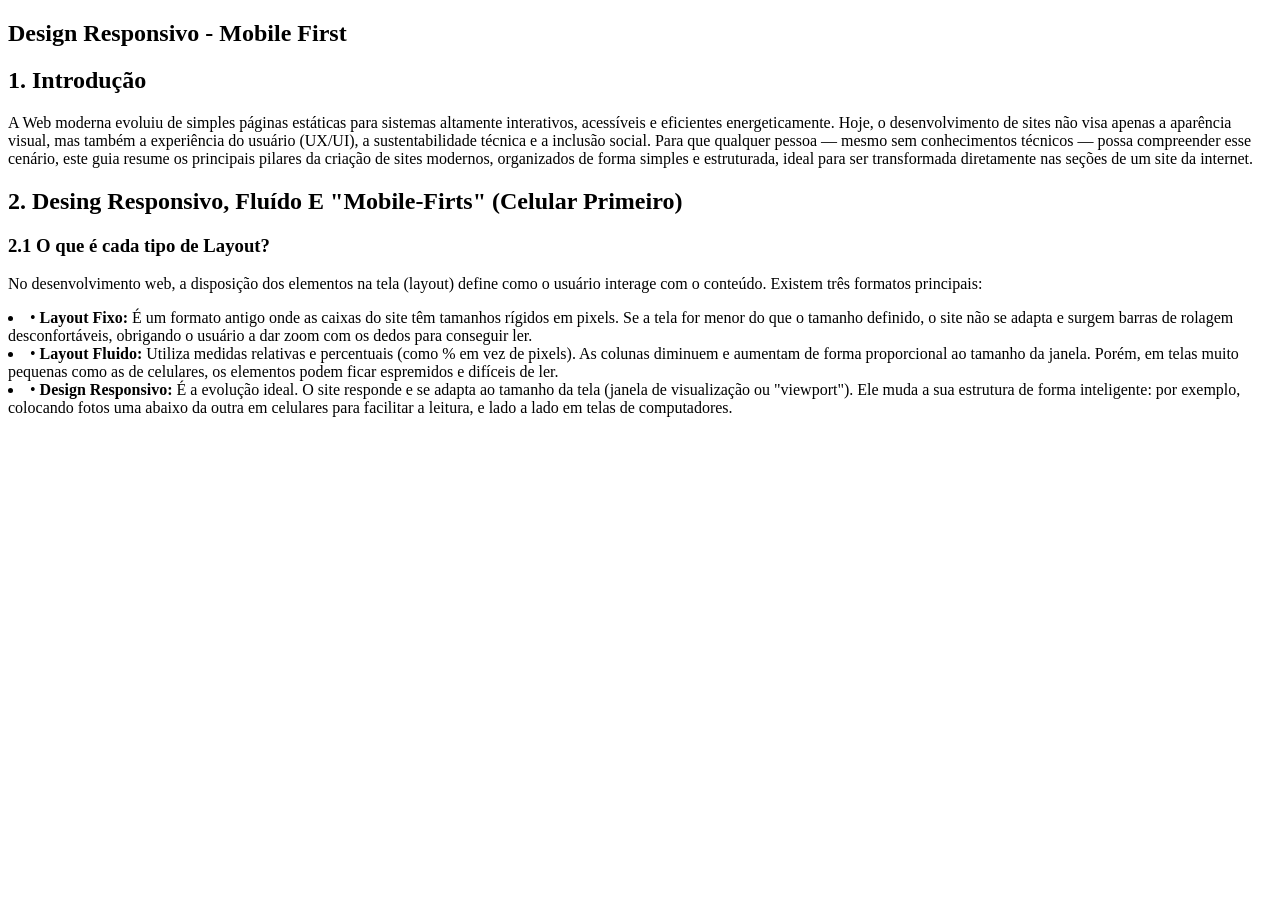
==== Atividade 3/index.html @ eb9d9224 "Create index.html with responsive design content This HTML file includes a responsive design layout " ====
<!DOCTYPE html>
<html lang="pt-br">
<head>
    <meta charset="UTF-8">
    <meta name="viewport" content="width=device-width, initial-scale=1.0">
    <title>Document</title>
    <meta name="author" content="" width=device-width, initial-scale="1.0">
    <meta name="description" content="Site sobre 'A Pesquisa' do Nick", desenvolvedor web.">
    <meta name="keywords" content="Desenvolvedor, Web, HTML,
    CSS, JavaScript, Pesquisa">

<title></title>

</head>


<body>
    <header class="header-1">

    </header>
    <main>
        <section class="home bd-grid" id="home">
            <div>
                <h1 class="home-title">Design Responsivo - Mobile First</h1>
            </div>
        </section>

        <section class="introduction section" id="introduction">
            <div>
                <h2>1. Introdução</h2>
                <p>A Web moderna evoluiu de simples páginas estáticas para sistemas altamente interativos, acessíveis e eficientes energeticamente. Hoje, o desenvolvimento de sites não visa apenas a aparência visual, mas também a experiência do usuário (UX/UI), a sustentabilidade técnica e a inclusão social. Para que qualquer pessoa — mesmo sem conhecimentos técnicos — possa compreender esse cenário, este guia resume os principais pilares da criação de sites modernos, organizados de forma simples e estruturada, ideal para ser transformada diretamente nas seções de um site da internet.</p>
            </div>
        </section>

        <section class="development section" id="development">
            <div>
                <h2>2. Desing Responsivo, Fluído E "Mobile-Firts" (Celular Primeiro)</h2>
            </div>
            <div>
                <h3>2.1 O que é cada tipo de Layout?</h3>
                <p>No desenvolvimento web, a disposição dos elementos na tela (layout) define como o usuário interage com o conteúdo. Existem três formatos principais:</p>
                <li>• <strong>Layout Fixo:</strong> É um formato antigo onde as caixas do site têm tamanhos rígidos em pixels. Se a tela for menor do que o tamanho definido, o site não se adapta e surgem barras de rolagem desconfortáveis, obrigando o usuário a dar zoom com os dedos para conseguir ler.</li>
                <li>• <strong>Layout Fluido:</strong> Utiliza medidas relativas e percentuais (como % em vez de pixels). As colunas diminuem e aumentam de forma proporcional ao tamanho da janela. Porém, em telas muito pequenas como as de celulares, os elementos podem ficar espremidos e difíceis de ler.</li>
                <li>• <strong>Design Responsivo: </strong>É a evolução ideal. O site responde e se adapta ao tamanho da tela (janela de visualização ou "viewport"). Ele muda a sua estrutura de forma inteligente: por exemplo, colocando fotos uma abaixo da outra em celulares para facilitar a leitura, e lado a lado em telas de computadores.</li>
            </div>
        </section>
    </main>
</body>
</html>
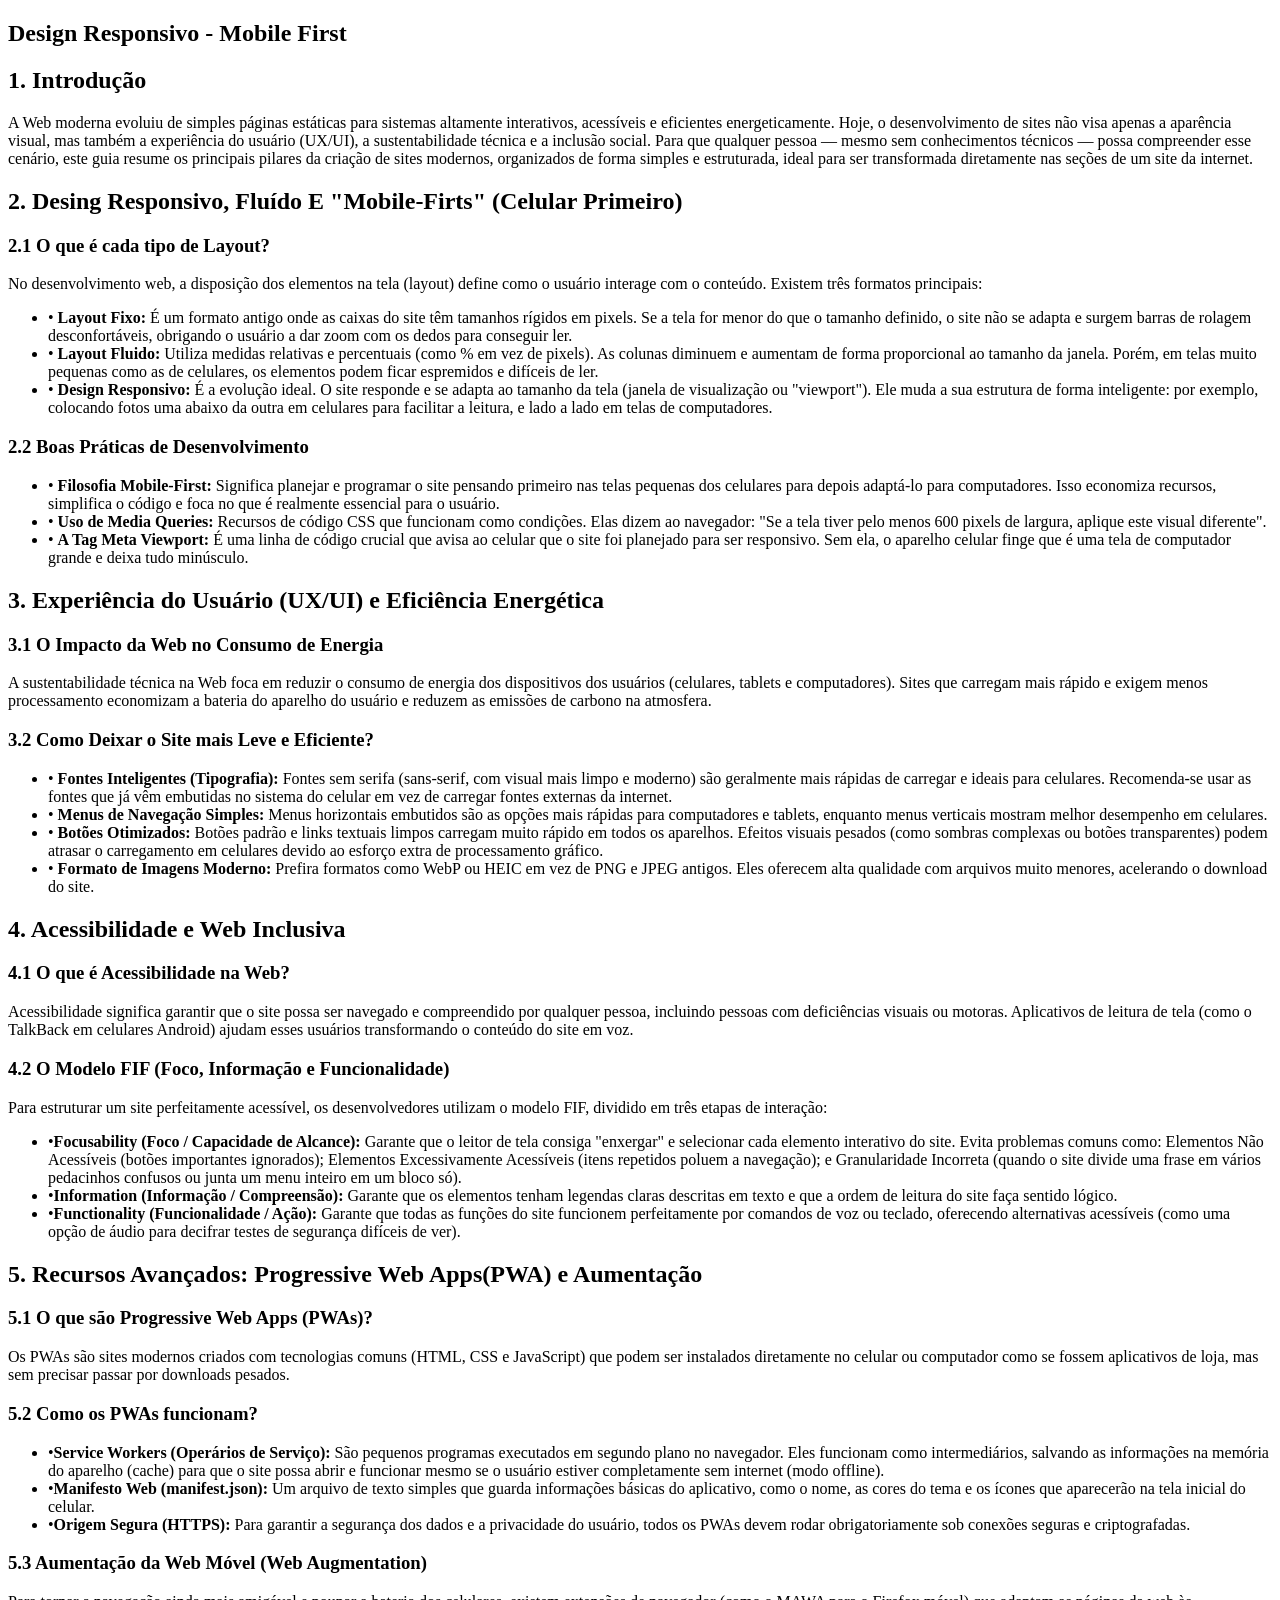
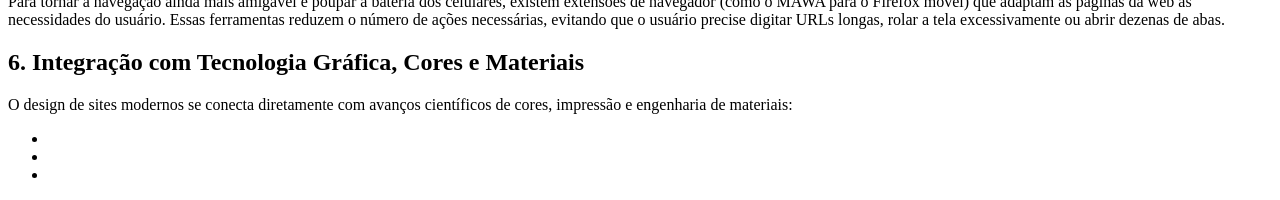
==== commit c38d9640: "Update index.html" ====
--- a/Atividade 3/index.html
+++ b/Atividade 3/index.html
@@ -1,15 +1,16 @@
 <!DOCTYPE html>
 <html lang="pt-br">
+
 <head>
     <meta charset="UTF-8">
     <meta name="viewport" content="width=device-width, initial-scale=1.0">
     <title>Document</title>
     <meta name="author" content="" width=device-width, initial-scale="1.0">
-    <meta name="description" content="Site sobre 'A Pesquisa' do Nick", desenvolvedor web.">
+    <meta name="description" content="Site sobre 'A Pesquisa' do Nick" , desenvolvedor web.">
     <meta name="keywords" content="Desenvolvedor, Web, HTML,
     CSS, JavaScript, Pesquisa">
 
-<title></title>
+    <title></title>
 
 </head>
 
@@ -28,7 +29,14 @@
         <section class="introduction section" id="introduction">
             <div>
                 <h2>1. Introdução</h2>
-                <p>A Web moderna evoluiu de simples páginas estáticas para sistemas altamente interativos, acessíveis e eficientes energeticamente. Hoje, o desenvolvimento de sites não visa apenas a aparência visual, mas também a experiência do usuário (UX/UI), a sustentabilidade técnica e a inclusão social. Para que qualquer pessoa — mesmo sem conhecimentos técnicos — possa compreender esse cenário, este guia resume os principais pilares da criação de sites modernos, organizados de forma simples e estruturada, ideal para ser transformada diretamente nas seções de um site da internet.</p>
+                <p>
+                    A Web moderna evoluiu de simples páginas estáticas para sistemas altamente interativos, acessíveis e
+                    eficientes energeticamente. Hoje, o desenvolvimento de sites não visa apenas a aparência visual, mas
+                    também a experiência do usuário (UX/UI), a sustentabilidade técnica e a inclusão social. Para que
+                    qualquer pessoa — mesmo sem conhecimentos técnicos — possa compreender esse cenário, este guia
+                    resume os principais pilares da criação de sites modernos, organizados de forma simples e
+                    estruturada, ideal para ser transformada diretamente nas seções de um site da internet.
+                </p>
             </div>
         </section>
 
@@ -38,12 +46,197 @@
             </div>
             <div>
                 <h3>2.1 O que é cada tipo de Layout?</h3>
-                <p>No desenvolvimento web, a disposição dos elementos na tela (layout) define como o usuário interage com o conteúdo. Existem três formatos principais:</p>
-                <li>• <strong>Layout Fixo:</strong> É um formato antigo onde as caixas do site têm tamanhos rígidos em pixels. Se a tela for menor do que o tamanho definido, o site não se adapta e surgem barras de rolagem desconfortáveis, obrigando o usuário a dar zoom com os dedos para conseguir ler.</li>
-                <li>• <strong>Layout Fluido:</strong> Utiliza medidas relativas e percentuais (como % em vez de pixels). As colunas diminuem e aumentam de forma proporcional ao tamanho da janela. Porém, em telas muito pequenas como as de celulares, os elementos podem ficar espremidos e difíceis de ler.</li>
-                <li>• <strong>Design Responsivo: </strong>É a evolução ideal. O site responde e se adapta ao tamanho da tela (janela de visualização ou "viewport"). Ele muda a sua estrutura de forma inteligente: por exemplo, colocando fotos uma abaixo da outra em celulares para facilitar a leitura, e lado a lado em telas de computadores.</li>
+                <p>
+                    No desenvolvimento web, a disposição dos elementos na tela (layout) define como o usuário interage
+                    com o conteúdo. Existem três formatos principais:
+                </p>
+                <ul>
+                    <li>
+                        • <strong>Layout Fixo:</strong> É um formato antigo onde as caixas do site têm tamanhos rígidos
+                        em pixels. Se a tela for menor do que o tamanho definido, o site não se adapta e surgem barras
+                        de rolagem desconfortáveis, obrigando o usuário a dar zoom com os dedos para conseguir ler.
+                    </li>
+                    <li>
+                        • <strong>Layout Fluido:</strong> Utiliza medidas relativas e percentuais (como % em vez de
+                        pixels). As colunas diminuem e aumentam de forma proporcional ao tamanho da janela. Porém, em
+                        telas muito pequenas como as de celulares, os elementos podem ficar espremidos e difíceis de
+                        ler.
+                    </li>
+                    <li>
+                        • <strong>Design Responsivo: </strong>É a evolução ideal. O site responde e se adapta ao tamanho
+                        da tela (janela de visualização ou "viewport"). Ele muda a sua estrutura de forma inteligente:
+                        por exemplo, colocando fotos uma abaixo da outra em celulares para facilitar a leitura, e lado a
+                        lado em telas de computadores.
+                    </li>
+                </ul>
+            </div>
+            <div>
+                <h3>2.2 Boas Práticas de Desenvolvimento</h3>
+                <ul>
+                    <li>
+                        • <strong>Filosofia Mobile-First: </strong>Significa planejar e programar o site pensando
+                        primeiro nas telas pequenas dos celulares para depois adaptá-lo para computadores. Isso
+                        economiza recursos, simplifica o código e foca no que é realmente essencial para o usuário.
+                    </li>
+                    <li>
+                        • <strong>Uso de Media Queries: </strong>Recursos de código CSS que funcionam como condições.
+                        Elas dizem ao navegador: "Se a tela tiver pelo menos 600 pixels de largura, aplique este visual
+                        diferente".
+                    </li>
+                    <li>
+                        • <strong>A Tag Meta Viewport: </strong>É uma linha de código crucial que avisa ao celular que o
+                        site foi planejado para ser responsivo. Sem ela, o aparelho celular finge que é uma tela de
+                        computador grande e deixa tudo minúsculo.
+                    </li>
+                </ul>
+            </div>
+        </section>
+
+        <section>
+            <div>
+                <h2>3. Experiência do Usuário (UX/UI) e Eficiência Energética</h2>
+            </div>
+            <div>
+                <h3>3.1 O Impacto da Web no Consumo de Energia</h3>
+                <p>
+                    A sustentabilidade técnica na Web foca em reduzir o consumo de energia dos dispositivos dos usuários
+                    (celulares, tablets e computadores). Sites que carregam mais rápido e exigem menos processamento
+                    economizam a bateria do aparelho do usuário e reduzem as emissões de carbono na atmosfera.
+                </p>
+            </div>
+            <div>
+                <h3>3.2 Como Deixar o Site mais Leve e Eficiente?</h3>
+                <ul>
+                    <li>
+                        • <strong>Fontes Inteligentes (Tipografia): </strong>Fontes sem serifa (sans-serif, com visual
+                        mais limpo e moderno) são geralmente mais rápidas de carregar e ideais para celulares.
+                        Recomenda-se usar as fontes que já vêm embutidas no sistema do celular em vez de carregar fontes
+                        externas da internet.
+                    </li>
+                    <li>
+                        • <strong>Menus de Navegação Simples: </strong>Menus horizontais embutidos são as opções mais
+                        rápidas para computadores e tablets, enquanto menus verticais mostram melhor desempenho em
+                        celulares.
+                    </li>
+                    <li>
+                        • <strong>Botões Otimizados: </strong>Botões padrão e links textuais limpos carregam muito
+                        rápido em todos os aparelhos. Efeitos visuais pesados (como sombras complexas ou botões
+                        transparentes) podem atrasar o carregamento em celulares devido ao esforço extra de
+                        processamento gráfico.
+                    </li>
+                    <li>
+                        • <strong>Formato de Imagens Moderno:</strong> Prefira formatos como WebP ou HEIC em vez de PNG
+                        e JPEG antigos. Eles oferecem alta qualidade com arquivos muito menores, acelerando o download
+                        do site.
+                    </li>
+                </ul>
+            </div>
+        </section>
+
+        <section>
+            <div>
+                <h2>4. Acessibilidade e Web Inclusiva</h2>
+            </div>
+            <div>
+                <h3>4.1 O que é Acessibilidade na Web?</h3>
+                <p>
+                    Acessibilidade significa garantir que o site possa ser navegado e compreendido por qualquer pessoa,
+                    incluindo pessoas com deficiências visuais ou motoras. Aplicativos de leitura de tela (como o
+                    TalkBack em celulares Android) ajudam esses usuários transformando o conteúdo do site em voz.
+                </p>
+            </div>
+            <div>
+                <h3>4.2 O Modelo FIF (Foco, Informação e Funcionalidade)</h3>
+                <p>
+                    Para estruturar um site perfeitamente acessível, os desenvolvedores utilizam o modelo FIF, dividido
+                    em três etapas de interação:
+                </p>
+                <ul>
+                    <li>
+                        •<strong>Focusability (Foco / Capacidade de Alcance):</strong> Garante que o leitor de tela
+                        consiga "enxergar" e selecionar cada elemento interativo do site. Evita problemas comuns como:
+                        Elementos Não Acessíveis (botões importantes ignorados); Elementos Excessivamente Acessíveis
+                        (itens repetidos poluem a navegação); e Granularidade Incorreta (quando o site divide uma frase
+                        em vários pedacinhos confusos ou junta um menu inteiro em um bloco só).
+                    </li>
+                    <li>
+                        •<strong>Information (Informação / Compreensão):</strong> Garante que os elementos tenham
+                        legendas claras descritas em texto e que a ordem de leitura do site faça sentido lógico.
+                    </li>
+                    <li>
+                        •<strong>Functionality (Funcionalidade / Ação):</strong> Garante que todas as funções do site
+                        funcionem perfeitamente por comandos de voz ou teclado, oferecendo alternativas acessíveis (como
+                        uma opção de áudio para decifrar testes de segurança difíceis de ver).
+                    </li>
+                </ul>
+            </div>
+        </section>
+
+        <section>
+            <div>
+                <h2>5. Recursos Avançados: Progressive Web Apps(PWA) e Aumentação</h2>
+            </div>
+            <div>
+                <h3>5.1 O que são Progressive Web Apps (PWAs)?</h3>
+                <p>
+                    Os PWAs são sites modernos criados com tecnologias comuns (HTML, CSS e JavaScript) que podem ser
+                    instalados diretamente no celular ou computador como se fossem aplicativos de loja, mas sem precisar
+                    passar por downloads pesados.
+                </p>
+            </div>
+            <div>
+                <h3>5.2 Como os PWAs funcionam?</h3>
+                <ul>
+                    <li>
+                        •<strong>Service Workers (Operários de Serviço):</strong> São pequenos programas executados em
+                        segundo plano no navegador. Eles funcionam como intermediários, salvando as informações na
+                        memória do aparelho (cache) para que o site possa abrir e funcionar mesmo se o usuário estiver
+                        completamente sem internet (modo offline).
+                    </li>
+                    <li>
+                        •<strong>Manifesto Web (manifest.json):</strong> Um arquivo de texto simples que guarda
+                        informações básicas do aplicativo, como o nome, as cores do tema e os ícones que aparecerão na
+                        tela inicial do celular.
+                    </li>
+                    <li>
+                        •<strong>Origem Segura (HTTPS):</strong> Para garantir a segurança dos dados e a privacidade do
+                        usuário, todos os PWAs devem rodar obrigatoriamente sob conexões seguras e criptografadas.
+                    </li>
+                </ul>
+            </div>
+            <div>
+                <h3>5.3 Aumentação da Web Móvel (Web Augmentation)</h3>
+                <p>
+                    Para tornar a navegação ainda mais amigável e poupar a bateria dos celulares, existem extensões de
+                    navegador (como o MAWA para o Firefox móvel) que adaptam as páginas da web às necessidades do
+                    usuário. Essas ferramentas reduzem o número de ações necessárias, evitando que o usuário precise
+                    digitar URLs longas, rolar a tela excessivamente ou abrir dezenas de abas.
+                </p>
+            </div>
+        </section>
+
+        <section>
+            <div>
+                <h2>6. Integração com Tecnologia Gráfica, Cores e Materiais</h2>
+            </div>
+            <div>
+                <p>
+                    O design de sites modernos se conecta diretamente com avanços científicos de cores, impressão e engenharia de materiais:
+                </p>
+                <ul>
+                    <li>
+
+                    </li>
+                    <li>
+
+                    </li>
+                    <li>
+                        
+                    </li>
+                </ul>
             </div>
         </section>
     </main>
 </body>
+
 </html>
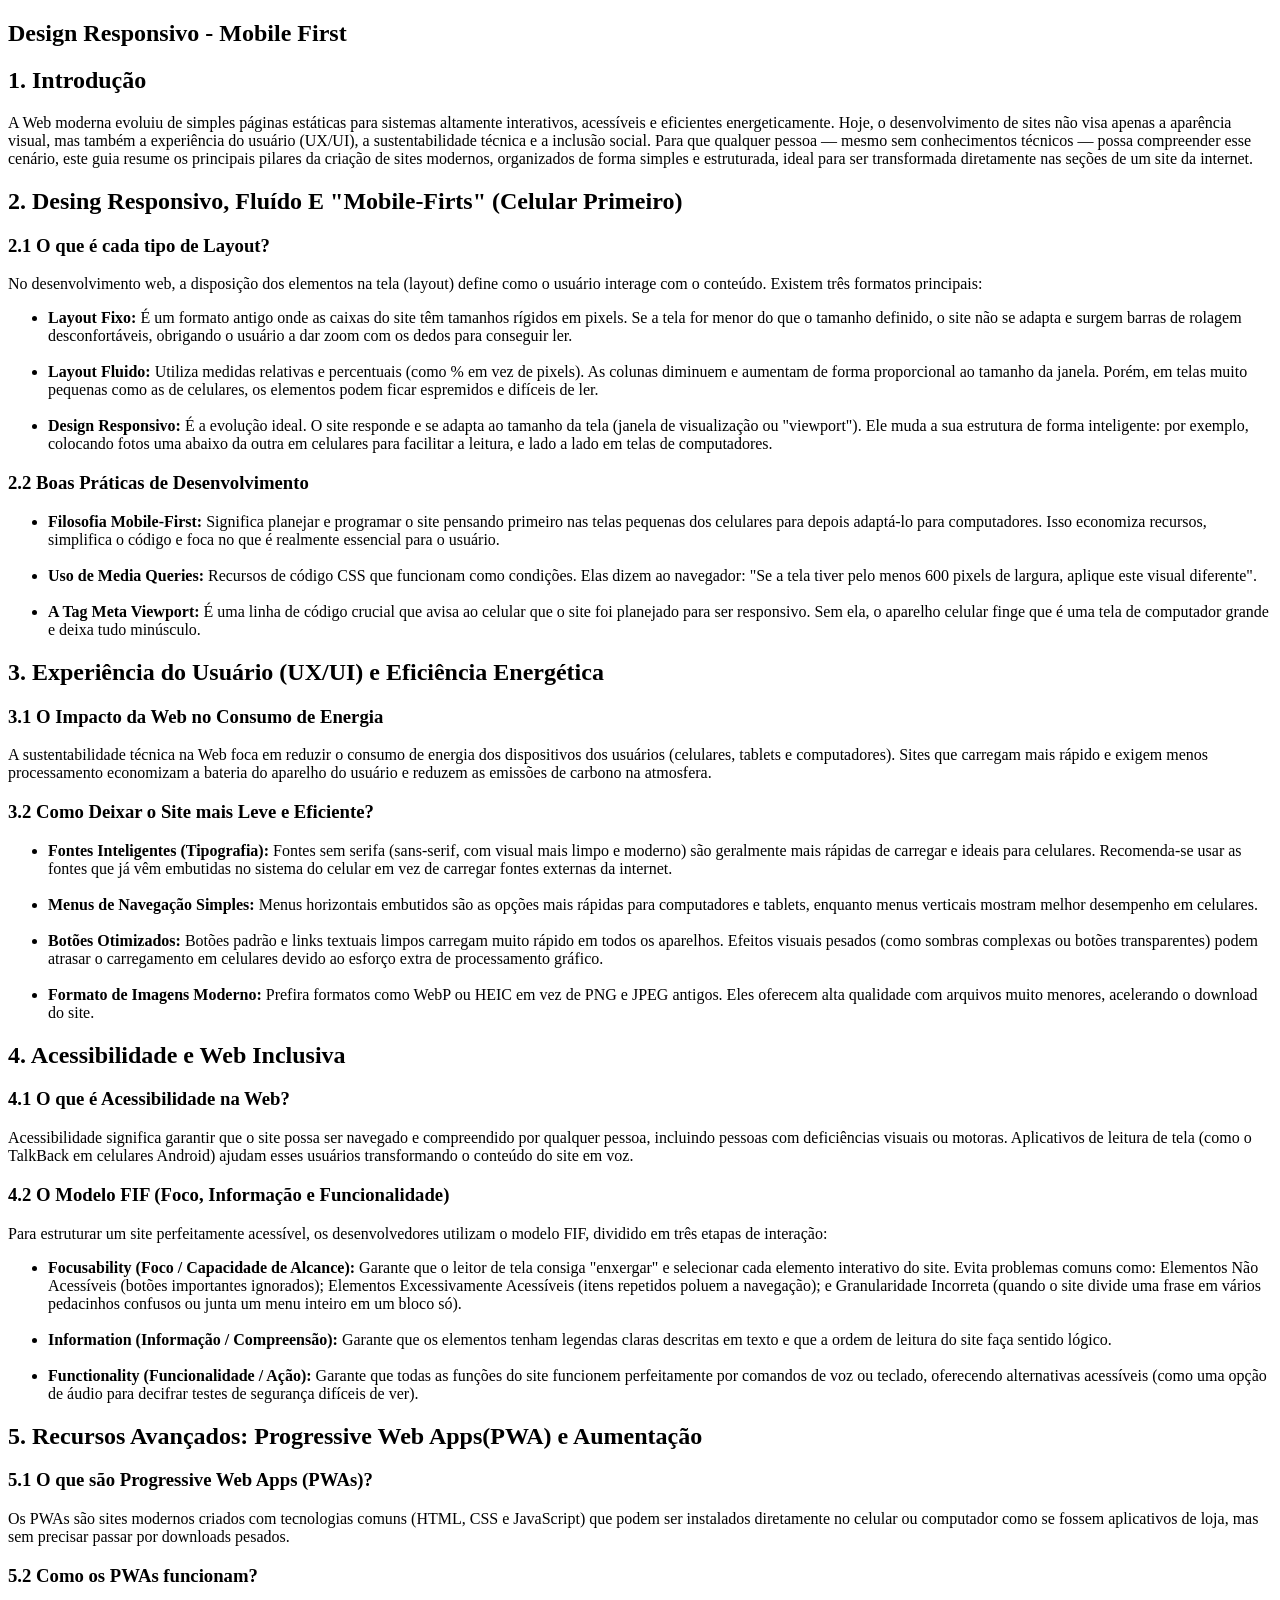
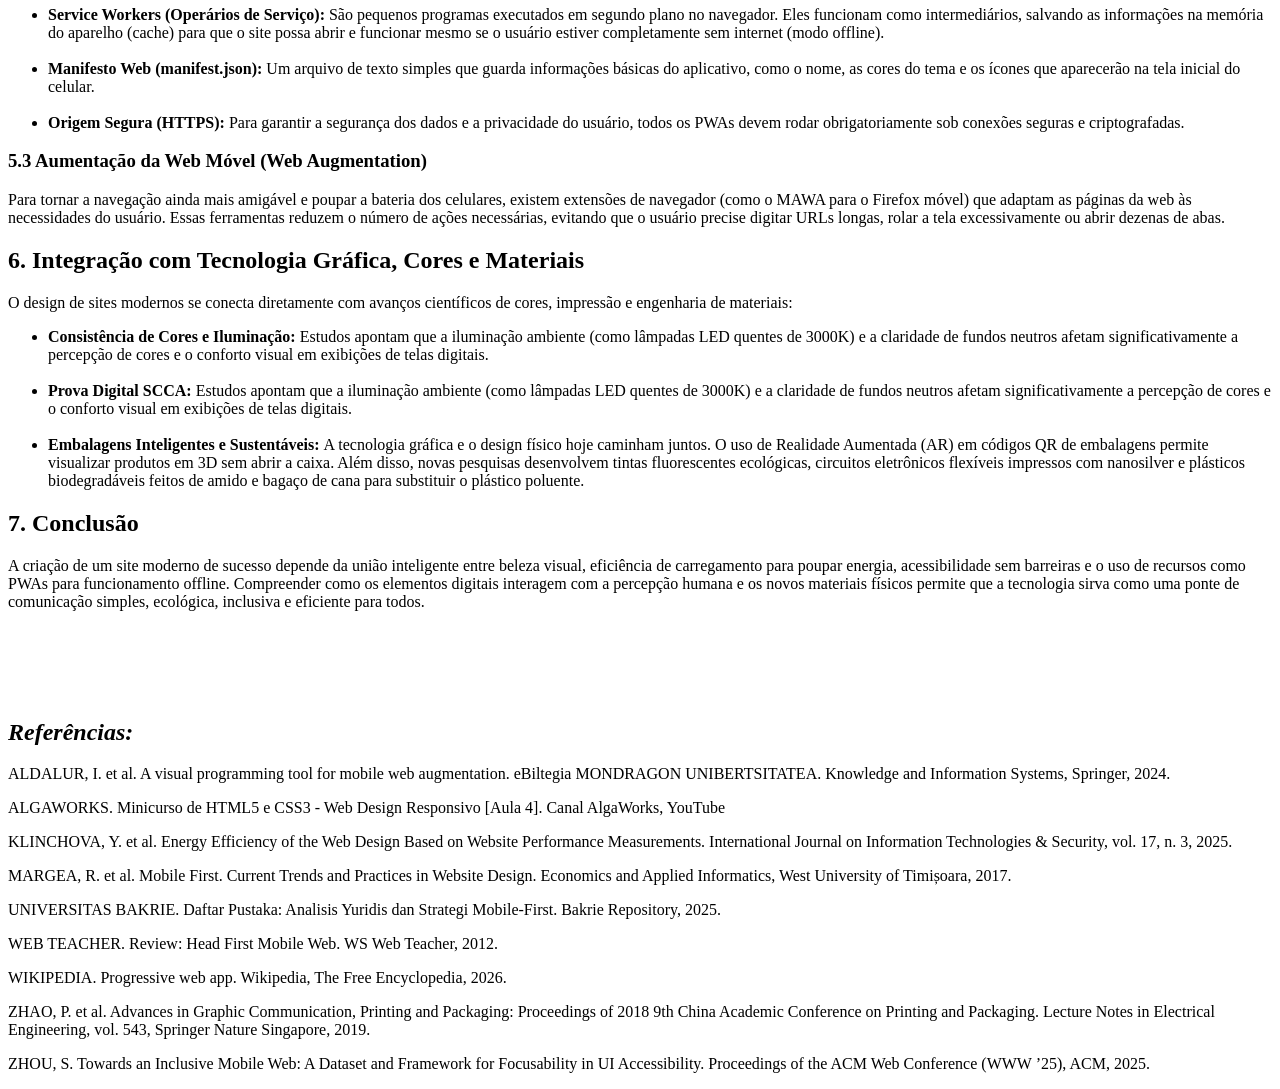
==== commit 4b31c4af: "Update index.html" ====
--- a/Atividade 3/index.html
+++ b/Atividade 3/index.html
@@ -52,18 +52,20 @@
                 </p>
                 <ul>
                     <li>
-                        • <strong>Layout Fixo:</strong> É um formato antigo onde as caixas do site têm tamanhos rígidos
+                        <strong>Layout Fixo:</strong> É um formato antigo onde as caixas do site têm tamanhos rígidos
                         em pixels. Se a tela for menor do que o tamanho definido, o site não se adapta e surgem barras
-                        de rolagem desconfortáveis, obrigando o usuário a dar zoom com os dedos para conseguir ler.
-                    </li>
-                    <li>
-                        • <strong>Layout Fluido:</strong> Utiliza medidas relativas e percentuais (como % em vez de
+                        de rolagem desconfortáveis, obrigando o usuário a dar zoom com os dedos para conseguir ler.<br>
+                    </li>
+                    <br>
+                    <li>
+                        <strong>Layout Fluido:</strong> Utiliza medidas relativas e percentuais (como % em vez de
                         pixels). As colunas diminuem e aumentam de forma proporcional ao tamanho da janela. Porém, em
                         telas muito pequenas como as de celulares, os elementos podem ficar espremidos e difíceis de
                         ler.
                     </li>
-                    <li>
-                        • <strong>Design Responsivo: </strong>É a evolução ideal. O site responde e se adapta ao tamanho
+                    <br>
+                    <li>
+                        <strong>Design Responsivo: </strong>É a evolução ideal. O site responde e se adapta ao tamanho
                         da tela (janela de visualização ou "viewport"). Ele muda a sua estrutura de forma inteligente:
                         por exemplo, colocando fotos uma abaixo da outra em celulares para facilitar a leitura, e lado a
                         lado em telas de computadores.
@@ -74,17 +76,19 @@
                 <h3>2.2 Boas Práticas de Desenvolvimento</h3>
                 <ul>
                     <li>
-                        • <strong>Filosofia Mobile-First: </strong>Significa planejar e programar o site pensando
+                        <strong>Filosofia Mobile-First: </strong>Significa planejar e programar o site pensando
                         primeiro nas telas pequenas dos celulares para depois adaptá-lo para computadores. Isso
                         economiza recursos, simplifica o código e foca no que é realmente essencial para o usuário.
                     </li>
-                    <li>
-                        • <strong>Uso de Media Queries: </strong>Recursos de código CSS que funcionam como condições.
+                    <br>
+                    <li>
+                        <strong>Uso de Media Queries: </strong>Recursos de código CSS que funcionam como condições.
                         Elas dizem ao navegador: "Se a tela tiver pelo menos 600 pixels de largura, aplique este visual
                         diferente".
                     </li>
-                    <li>
-                        • <strong>A Tag Meta Viewport: </strong>É uma linha de código crucial que avisa ao celular que o
+                    <br>
+                    <li>
+                        <strong>A Tag Meta Viewport: </strong>É uma linha de código crucial que avisa ao celular que o
                         site foi planejado para ser responsivo. Sem ela, o aparelho celular finge que é uma tela de
                         computador grande e deixa tudo minúsculo.
                     </li>
@@ -108,24 +112,27 @@
                 <h3>3.2 Como Deixar o Site mais Leve e Eficiente?</h3>
                 <ul>
                     <li>
-                        • <strong>Fontes Inteligentes (Tipografia): </strong>Fontes sem serifa (sans-serif, com visual
+                        <strong>Fontes Inteligentes (Tipografia): </strong>Fontes sem serifa (sans-serif, com visual
                         mais limpo e moderno) são geralmente mais rápidas de carregar e ideais para celulares.
                         Recomenda-se usar as fontes que já vêm embutidas no sistema do celular em vez de carregar fontes
                         externas da internet.
                     </li>
-                    <li>
-                        • <strong>Menus de Navegação Simples: </strong>Menus horizontais embutidos são as opções mais
+                    <br>
+                    <li>
+                        <strong>Menus de Navegação Simples: </strong>Menus horizontais embutidos são as opções mais
                         rápidas para computadores e tablets, enquanto menus verticais mostram melhor desempenho em
                         celulares.
                     </li>
-                    <li>
-                        • <strong>Botões Otimizados: </strong>Botões padrão e links textuais limpos carregam muito
+                    <br>
+                    <li>
+                        <strong>Botões Otimizados: </strong>Botões padrão e links textuais limpos carregam muito
                         rápido em todos os aparelhos. Efeitos visuais pesados (como sombras complexas ou botões
                         transparentes) podem atrasar o carregamento em celulares devido ao esforço extra de
                         processamento gráfico.
                     </li>
-                    <li>
-                        • <strong>Formato de Imagens Moderno:</strong> Prefira formatos como WebP ou HEIC em vez de PNG
+                    <br>
+                    <li>
+                        <strong>Formato de Imagens Moderno:</strong> Prefira formatos como WebP ou HEIC em vez de PNG
                         e JPEG antigos. Eles oferecem alta qualidade com arquivos muito menores, acelerando o download
                         do site.
                     </li>
@@ -153,18 +160,20 @@
                 </p>
                 <ul>
                     <li>
-                        •<strong>Focusability (Foco / Capacidade de Alcance):</strong> Garante que o leitor de tela
+                        <strong> Focusability (Foco / Capacidade de Alcance):</strong> Garante que o leitor de tela
                         consiga "enxergar" e selecionar cada elemento interativo do site. Evita problemas comuns como:
                         Elementos Não Acessíveis (botões importantes ignorados); Elementos Excessivamente Acessíveis
                         (itens repetidos poluem a navegação); e Granularidade Incorreta (quando o site divide uma frase
                         em vários pedacinhos confusos ou junta um menu inteiro em um bloco só).
                     </li>
-                    <li>
-                        •<strong>Information (Informação / Compreensão):</strong> Garante que os elementos tenham
+                    <br>
+                    <li>
+                        <strong> Information (Informação / Compreensão):</strong> Garante que os elementos tenham
                         legendas claras descritas em texto e que a ordem de leitura do site faça sentido lógico.
                     </li>
-                    <li>
-                        •<strong>Functionality (Funcionalidade / Ação):</strong> Garante que todas as funções do site
+                    <br>
+                    <li>
+                        <strong> Functionality (Funcionalidade / Ação):</strong> Garante que todas as funções do site
                         funcionem perfeitamente por comandos de voz ou teclado, oferecendo alternativas acessíveis (como
                         uma opção de áudio para decifrar testes de segurança difíceis de ver).
                     </li>
@@ -188,18 +197,20 @@
                 <h3>5.2 Como os PWAs funcionam?</h3>
                 <ul>
                     <li>
-                        •<strong>Service Workers (Operários de Serviço):</strong> São pequenos programas executados em
+                        <strong> Service Workers (Operários de Serviço):</strong> São pequenos programas executados em
                         segundo plano no navegador. Eles funcionam como intermediários, salvando as informações na
                         memória do aparelho (cache) para que o site possa abrir e funcionar mesmo se o usuário estiver
                         completamente sem internet (modo offline).
                     </li>
-                    <li>
-                        •<strong>Manifesto Web (manifest.json):</strong> Um arquivo de texto simples que guarda
+                    <br>
+                    <li>
+                        <strong> Manifesto Web (manifest.json):</strong> Um arquivo de texto simples que guarda
                         informações básicas do aplicativo, como o nome, as cores do tema e os ícones que aparecerão na
                         tela inicial do celular.
                     </li>
-                    <li>
-                        •<strong>Origem Segura (HTTPS):</strong> Para garantir a segurança dos dados e a privacidade do
+                    <br>
+                    <li>
+                        <strong> Origem Segura (HTTPS):</strong> Para garantir a segurança dos dados e a privacidade do
                         usuário, todos os PWAs devem rodar obrigatoriamente sob conexões seguras e criptografadas.
                     </li>
                 </ul>
@@ -221,21 +232,89 @@
             </div>
             <div>
                 <p>
-                    O design de sites modernos se conecta diretamente com avanços científicos de cores, impressão e engenharia de materiais:
-                </p>
-                <ul>
-                    <li>
-
-                    </li>
-                    <li>
-
-                    </li>
-                    <li>
-                        
-                    </li>
-                </ul>
-            </div>
-        </section>
+                    O design de sites modernos se conecta diretamente com avanços científicos de cores, impressão e
+                    engenharia de materiais:
+                </p>
+                <ul>
+                    <li>
+                        <strong> Consistência de Cores e Iluminação: </strong>Estudos apontam que a iluminação ambiente
+                        (como lâmpadas LED quentes de 3000K) e a claridade de fundos neutros afetam significativamente a
+                        percepção de cores e o conforto visual em exibições de telas digitais.
+                    </li>
+                    <br>
+                    <li>
+                        <strong> Prova Digital SCCA: </strong>Estudos apontam que a iluminação ambiente (como lâmpadas
+                        LED quentes de 3000K) e a claridade de fundos neutros afetam significativamente a percepção de
+                        cores e o conforto visual em exibições de telas digitais.
+                    </li>
+                    <br>
+                    <li>
+                        <strong> Embalagens Inteligentes e Sustentáveis: </strong>A tecnologia gráfica e o design físico
+                        hoje caminham juntos. O uso de Realidade Aumentada (AR) em códigos QR de embalagens permite
+                        visualizar produtos em 3D sem abrir a caixa. Além disso, novas pesquisas desenvolvem tintas
+                        fluorescentes ecológicas, circuitos eletrônicos flexíveis impressos com nanosilver e plásticos
+                        biodegradáveis feitos de amido e bagaço de cana para substituir o plástico poluente.
+                    </li>
+                </ul>
+            </div>
+        </section>
+
+        <section>
+            <div>
+                <h2>7. Conclusão</h2>
+            </div>
+            <p>
+                A criação de um site moderno de sucesso depende da união inteligente entre beleza visual, eficiência de
+                carregamento para poupar energia, acessibilidade sem barreiras e o uso de recursos como PWAs para
+                funcionamento offline. Compreender como os elementos digitais interagem com a percepção humana e os
+                novos materiais físicos permite que a tecnologia sirva como uma ponte de comunicação simples, ecológica,
+                inclusiva e eficiente para todos.
+            </p>
+        </section>
+        <br><br><br><br>
+
+        <footer>
+            <div>
+                <p>
+                    <h2><i>Referências:</i></h2>
+                </p>
+                <p>
+                    ALDALUR, I. et al. A visual programming tool for mobile web augmentation. eBiltegia MONDRAGON
+                    UNIBERTSITATEA. Knowledge and Information Systems, Springer, 2024.
+                </p>
+                <p>
+                    ALGAWORKS. Minicurso de HTML5 e CSS3 - Web Design Responsivo [Aula 4]. Canal AlgaWorks, YouTube
+                </p>
+                <p>
+                    KLINCHOVA, Y. et al. Energy Efficiency of the Web Design Based on Website Performance Measurements.
+                    International Journal on Information Technologies & Security, vol. 17, n. 3, 2025.
+                </p>
+                <p>
+                    MARGEA, R. et al. Mobile First. Current Trends and Practices in Website Design. Economics and
+                    Applied Informatics, West University of Timișoara, 2017.
+                </p>
+                <p>
+                    UNIVERSITAS BAKRIE. Daftar Pustaka: Analisis Yuridis dan Strategi Mobile-First. Bakrie Repository,
+                    2025.
+                </p>
+                <p>
+                    WEB TEACHER. Review: Head First Mobile Web. WS Web Teacher, 2012.
+                </p>
+                <p>
+                    WIKIPEDIA. Progressive web app. Wikipedia, The Free Encyclopedia, 2026.
+                </p>
+                <p>
+                    ZHAO, P. et al. Advances in Graphic Communication, Printing and Packaging: Proceedings of 2018 9th
+                    China Academic Conference on Printing and Packaging. Lecture Notes in Electrical Engineering, vol.
+                    543, Springer Nature Singapore, 2019.
+                </p>
+                <p>
+                    ZHOU, S. Towards an Inclusive Mobile Web: A Dataset and Framework for Focusability in UI
+                    Accessibility. Proceedings of the ACM Web Conference (WWW ’25), ACM, 2025.
+                </p>
+            </div>
+        </footer>
+
     </main>
 </body>
 
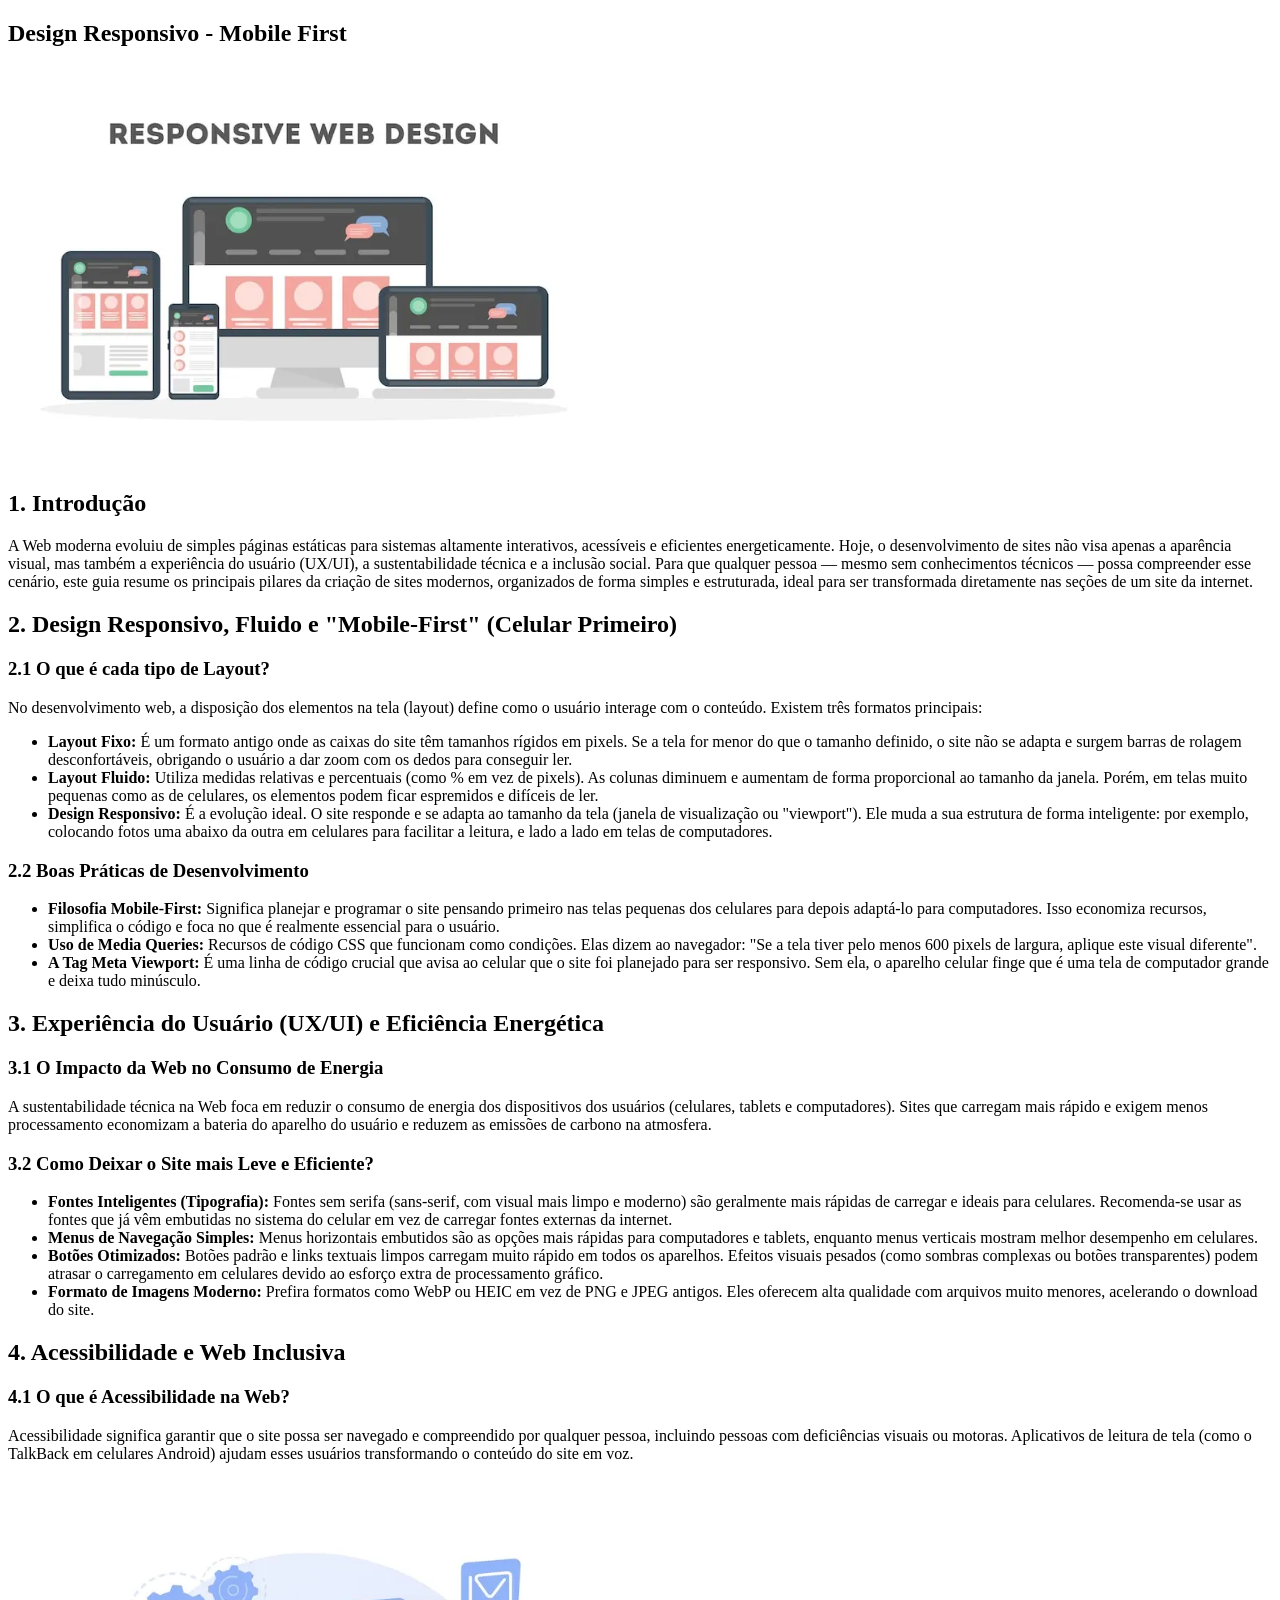
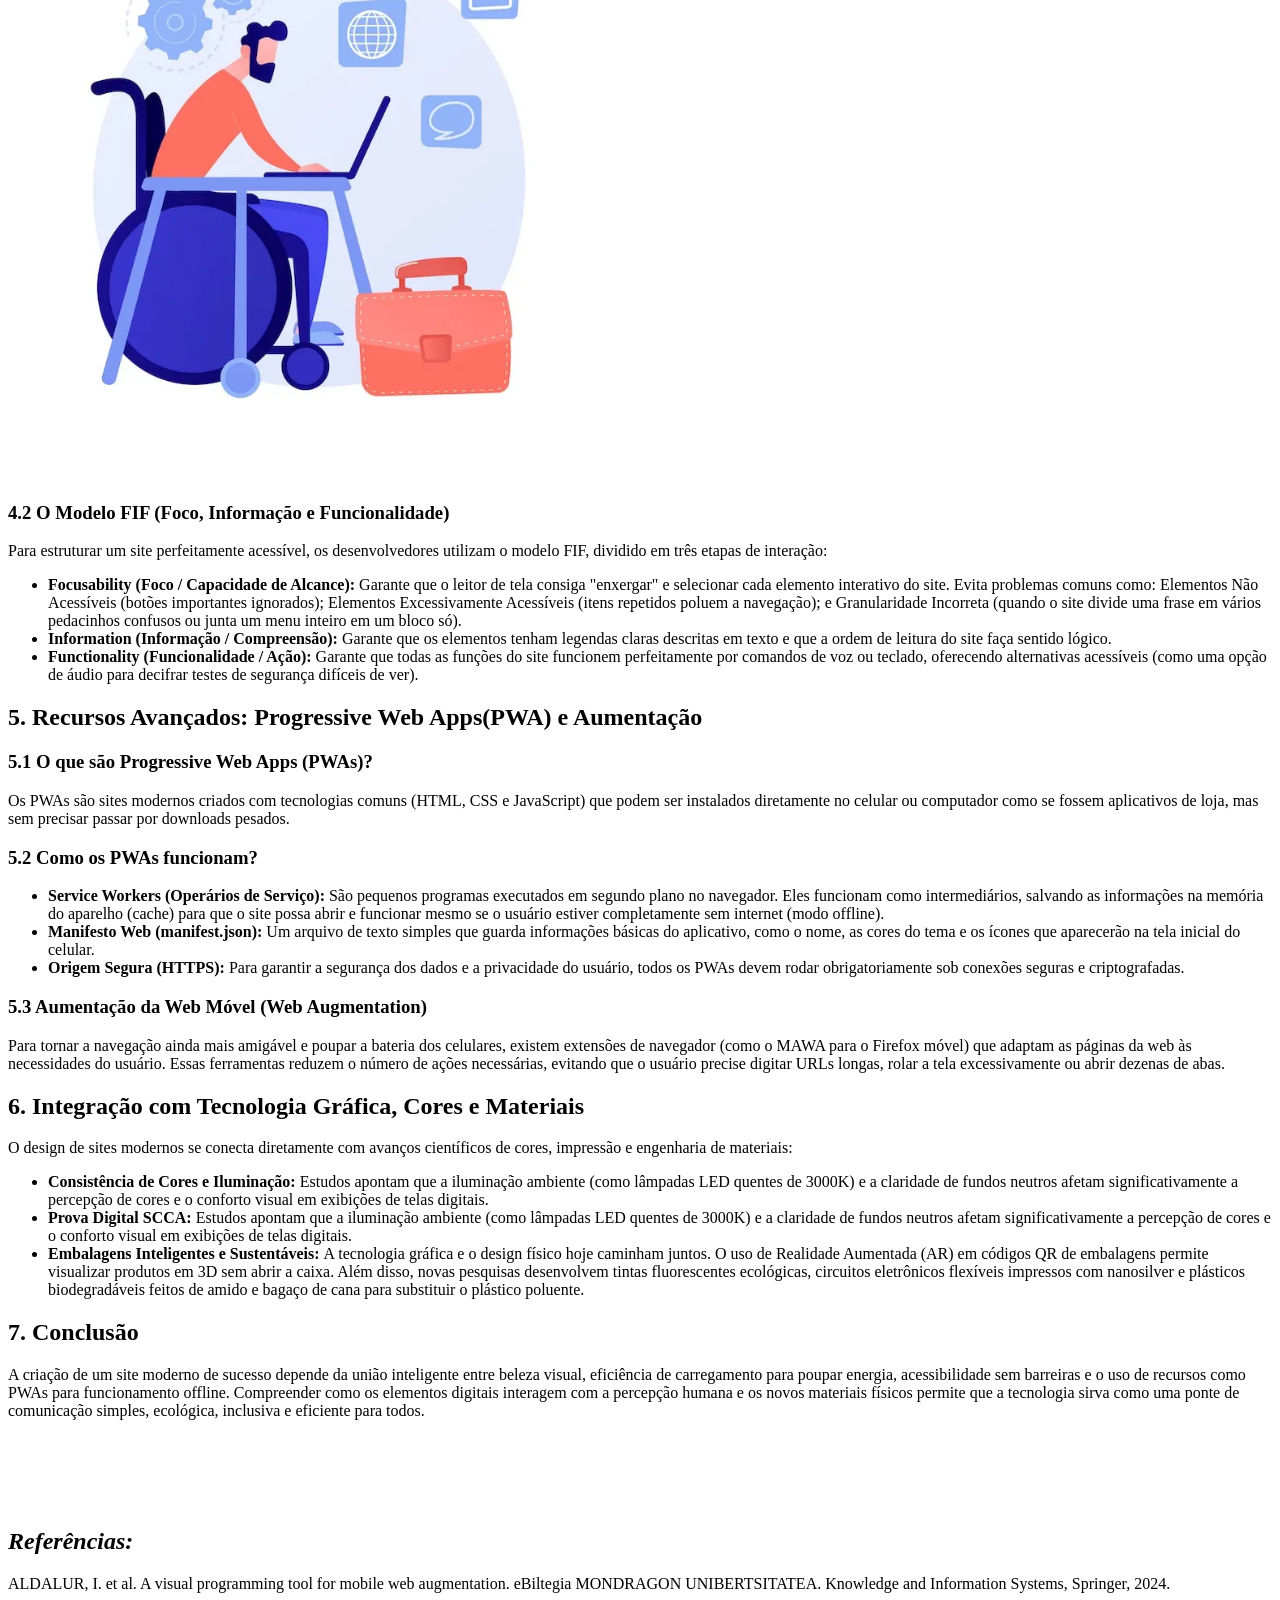
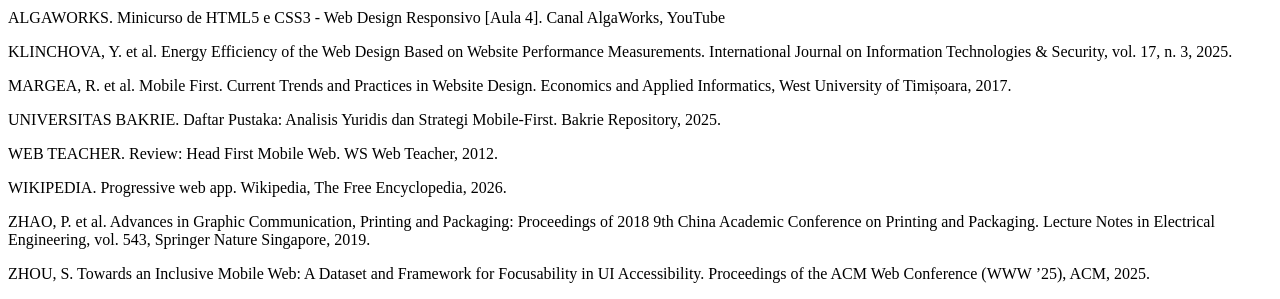
==== commit 3f9c0e0c: "Update index.html" ====
--- a/Atividade 3/index.html
+++ b/Atividade 3/index.html
@@ -4,14 +4,14 @@
 <head>
     <meta charset="UTF-8">
     <meta name="viewport" content="width=device-width, initial-scale=1.0">
-    <title>Document</title>
-    <meta name="author" content="" width=device-width, initial-scale="1.0">
-    <meta name="description" content="Site sobre 'A Pesquisa' do Nick" , desenvolvedor web.">
+    <title>Design Responsivo - Mobile First</title>
+    <meta name="author" content="Nicollas">
+    <meta name="description" content="Site sobre 'A Pesquisa' do Nick, desenvolvedor web.">
     <meta name="keywords" content="Desenvolvedor, Web, HTML,
     CSS, JavaScript, Pesquisa">
 
-    <title></title>
-
+    <link rel="stylesheet" href="css/style.css">
+    
 </head>
 
 
@@ -23,6 +23,10 @@
         <section class="home bd-grid" id="home">
             <div>
                 <h1 class="home-title">Design Responsivo - Mobile First</h1>
+
+                <img src="img/design-responsivo.webp"
+                     alt="Ilustração representando um site se adaptando a diferentes tamanhos de tela"
+                     width="600">
             </div>
         </section>
 
@@ -42,7 +46,7 @@
 
         <section class="development section" id="development">
             <div>
-                <h2>2. Desing Responsivo, Fluído E "Mobile-Firts" (Celular Primeiro)</h2>
+                <h2>2. Design Responsivo, Fluido e "Mobile-First" (Celular Primeiro)</h2>
             </div>
             <div>
                 <h3>2.1 O que é cada tipo de Layout?</h3>
@@ -54,18 +58,16 @@
                     <li>
                         <strong>Layout Fixo:</strong> É um formato antigo onde as caixas do site têm tamanhos rígidos
                         em pixels. Se a tela for menor do que o tamanho definido, o site não se adapta e surgem barras
-                        de rolagem desconfortáveis, obrigando o usuário a dar zoom com os dedos para conseguir ler.<br>
-                    </li>
-                    <br>
+                        de rolagem desconfortáveis, obrigando o usuário a dar zoom com os dedos para conseguir ler.
+                    </li>
                     <li>
                         <strong>Layout Fluido:</strong> Utiliza medidas relativas e percentuais (como % em vez de
                         pixels). As colunas diminuem e aumentam de forma proporcional ao tamanho da janela. Porém, em
                         telas muito pequenas como as de celulares, os elementos podem ficar espremidos e difíceis de
                         ler.
                     </li>
-                    <br>
-                    <li>
-                        <strong>Design Responsivo: </strong>É a evolução ideal. O site responde e se adapta ao tamanho
+                    <li>
+                        <strong>Design Responsivo:</strong> É a evolução ideal. O site responde e se adapta ao tamanho
                         da tela (janela de visualização ou "viewport"). Ele muda a sua estrutura de forma inteligente:
                         por exemplo, colocando fotos uma abaixo da outra em celulares para facilitar a leitura, e lado a
                         lado em telas de computadores.
@@ -80,13 +82,11 @@
                         primeiro nas telas pequenas dos celulares para depois adaptá-lo para computadores. Isso
                         economiza recursos, simplifica o código e foca no que é realmente essencial para o usuário.
                     </li>
-                    <br>
                     <li>
                         <strong>Uso de Media Queries: </strong>Recursos de código CSS que funcionam como condições.
                         Elas dizem ao navegador: "Se a tela tiver pelo menos 600 pixels de largura, aplique este visual
                         diferente".
                     </li>
-                    <br>
                     <li>
                         <strong>A Tag Meta Viewport: </strong>É uma linha de código crucial que avisa ao celular que o
                         site foi planejado para ser responsivo. Sem ela, o aparelho celular finge que é uma tela de
@@ -117,22 +117,19 @@
                         Recomenda-se usar as fontes que já vêm embutidas no sistema do celular em vez de carregar fontes
                         externas da internet.
                     </li>
-                    <br>
                     <li>
                         <strong>Menus de Navegação Simples: </strong>Menus horizontais embutidos são as opções mais
                         rápidas para computadores e tablets, enquanto menus verticais mostram melhor desempenho em
                         celulares.
                     </li>
-                    <br>
                     <li>
                         <strong>Botões Otimizados: </strong>Botões padrão e links textuais limpos carregam muito
                         rápido em todos os aparelhos. Efeitos visuais pesados (como sombras complexas ou botões
                         transparentes) podem atrasar o carregamento em celulares devido ao esforço extra de
                         processamento gráfico.
                     </li>
-                    <br>
-                    <li>
-                        <strong>Formato de Imagens Moderno:</strong> Prefira formatos como WebP ou HEIC em vez de PNG
+                    <li>
+                        <strong>Formato de Imagens Moderno: </strong>Prefira formatos como WebP ou HEIC em vez de PNG
                         e JPEG antigos. Eles oferecem alta qualidade com arquivos muito menores, acelerando o download
                         do site.
                     </li>
@@ -151,6 +148,9 @@
                     incluindo pessoas com deficiências visuais ou motoras. Aplicativos de leitura de tela (como o
                     TalkBack em celulares Android) ajudam esses usuários transformando o conteúdo do site em voz.
                 </p>
+                <img src="img/acessibilidade-web.webp"
+                     alt="Ilustração sobre acessibilidade e inclusão na web"
+                     width="600">
             </div>
             <div>
                 <h3>4.2 O Modelo FIF (Foco, Informação e Funcionalidade)</h3>
@@ -160,20 +160,18 @@
                 </p>
                 <ul>
                     <li>
-                        <strong> Focusability (Foco / Capacidade de Alcance):</strong> Garante que o leitor de tela
+                        <strong>Focusability (Foco / Capacidade de Alcance):</strong> Garante que o leitor de tela
                         consiga "enxergar" e selecionar cada elemento interativo do site. Evita problemas comuns como:
                         Elementos Não Acessíveis (botões importantes ignorados); Elementos Excessivamente Acessíveis
                         (itens repetidos poluem a navegação); e Granularidade Incorreta (quando o site divide uma frase
                         em vários pedacinhos confusos ou junta um menu inteiro em um bloco só).
                     </li>
-                    <br>
-                    <li>
-                        <strong> Information (Informação / Compreensão):</strong> Garante que os elementos tenham
+                    <li>
+                        <strong>Information (Informação / Compreensão):</strong> Garante que os elementos tenham
                         legendas claras descritas em texto e que a ordem de leitura do site faça sentido lógico.
                     </li>
-                    <br>
-                    <li>
-                        <strong> Functionality (Funcionalidade / Ação):</strong> Garante que todas as funções do site
+                    <li>
+                        <strong>Functionality (Funcionalidade / Ação):</strong> Garante que todas as funções do site
                         funcionem perfeitamente por comandos de voz ou teclado, oferecendo alternativas acessíveis (como
                         uma opção de áudio para decifrar testes de segurança difíceis de ver).
                     </li>
@@ -197,20 +195,18 @@
                 <h3>5.2 Como os PWAs funcionam?</h3>
                 <ul>
                     <li>
-                        <strong> Service Workers (Operários de Serviço):</strong> São pequenos programas executados em
+                        <strong>Service Workers (Operários de Serviço):</strong> São pequenos programas executados em
                         segundo plano no navegador. Eles funcionam como intermediários, salvando as informações na
                         memória do aparelho (cache) para que o site possa abrir e funcionar mesmo se o usuário estiver
                         completamente sem internet (modo offline).
                     </li>
-                    <br>
-                    <li>
-                        <strong> Manifesto Web (manifest.json):</strong> Um arquivo de texto simples que guarda
+                    <li>
+                        <strong>Manifesto Web (manifest.json):</strong> Um arquivo de texto simples que guarda
                         informações básicas do aplicativo, como o nome, as cores do tema e os ícones que aparecerão na
                         tela inicial do celular.
                     </li>
-                    <br>
-                    <li>
-                        <strong> Origem Segura (HTTPS):</strong> Para garantir a segurança dos dados e a privacidade do
+                    <li>
+                        <strong>Origem Segura (HTTPS):</strong> Para garantir a segurança dos dados e a privacidade do
                         usuário, todos os PWAs devem rodar obrigatoriamente sob conexões seguras e criptografadas.
                     </li>
                 </ul>
@@ -237,19 +233,17 @@
                 </p>
                 <ul>
                     <li>
-                        <strong> Consistência de Cores e Iluminação: </strong>Estudos apontam que a iluminação ambiente
+                        <strong>Consistência de Cores e Iluminação: </strong>Estudos apontam que a iluminação ambiente
                         (como lâmpadas LED quentes de 3000K) e a claridade de fundos neutros afetam significativamente a
                         percepção de cores e o conforto visual em exibições de telas digitais.
                     </li>
-                    <br>
-                    <li>
-                        <strong> Prova Digital SCCA: </strong>Estudos apontam que a iluminação ambiente (como lâmpadas
+                    <li>
+                        <strong>Prova Digital SCCA: </strong>Estudos apontam que a iluminação ambiente (como lâmpadas
                         LED quentes de 3000K) e a claridade de fundos neutros afetam significativamente a percepção de
                         cores e o conforto visual em exibições de telas digitais.
                     </li>
-                    <br>
-                    <li>
-                        <strong> Embalagens Inteligentes e Sustentáveis: </strong>A tecnologia gráfica e o design físico
+                    <li>
+                        <strong>Embalagens Inteligentes e Sustentáveis: </strong>A tecnologia gráfica e o design físico
                         hoje caminham juntos. O uso de Realidade Aumentada (AR) em códigos QR de embalagens permite
                         visualizar produtos em 3D sem abrir a caixa. Além disso, novas pesquisas desenvolvem tintas
                         fluorescentes ecológicas, circuitos eletrônicos flexíveis impressos com nanosilver e plásticos
@@ -275,9 +269,7 @@
 
         <footer>
             <div>
-                <p>
-                    <h2><i>Referências:</i></h2>
-                </p>
+                <h2><i>Referências:</i></h2>
                 <p>
                     ALDALUR, I. et al. A visual programming tool for mobile web augmentation. eBiltegia MONDRAGON
                     UNIBERTSITATEA. Knowledge and Information Systems, Springer, 2024.
